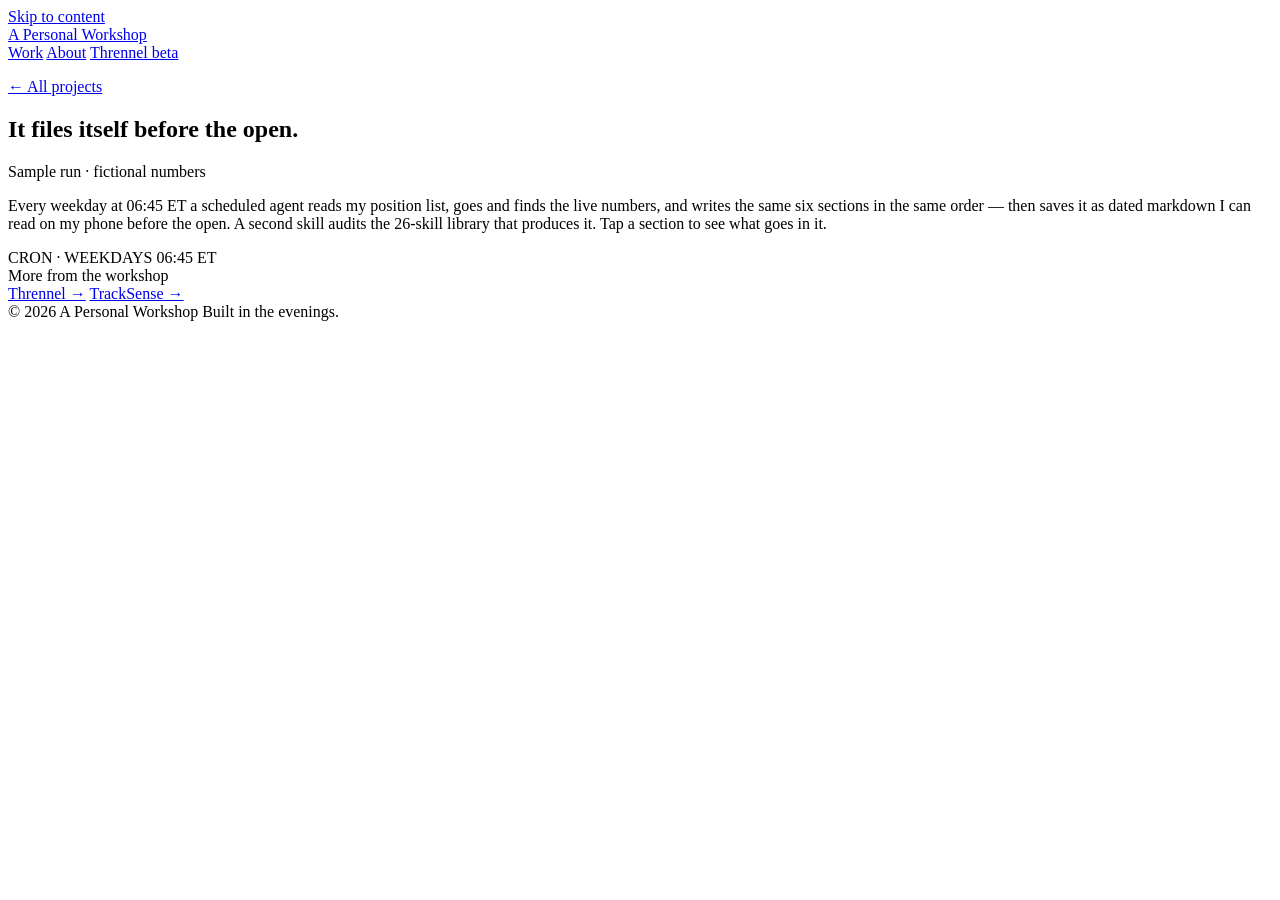
==== public/automation/index.html @ 995efd55 "Project pages, dark theme, uptime watch - Each project now has its own URL (/thrennel/, /tracksense/" ====
<!DOCTYPE html>
<html lang="en">
<head>
<meta charset="utf-8">
<meta name="viewport" content="width=device-width, initial-scale=1">
<title>Automation — a morning brief that files itself | A Personal Workshop</title>
<meta name="description" content="Every weekday before the open, a scheduled agent reads a position list, finds the live numbers, writes six fixed sections and files dated markdown. A second skill audits the library that produces it.">
<meta name="theme-color" content="#f7f5ef" media="(prefers-color-scheme: light)">
<meta name="theme-color" content="#16140f" media="(prefers-color-scheme: dark)">

<link rel="canonical" href="https://bugsmetwice.com/automation/">
<meta property="og:type" content="website">
<meta property="og:site_name" content="A Personal Workshop">
<meta property="og:title" content="Automation — a morning brief that files itself">
<meta property="og:description" content="Every weekday before the open, a scheduled agent reads a position list, finds the live numbers, writes six fixed sections and files dated markdown. A second skill audits the library that produces it.">
<meta property="og:url" content="https://bugsmetwice.com/automation/">
<meta property="og:image" content="https://bugsmetwice.com/og-automation.png">
<meta property="og:image:width" content="1200">
<meta property="og:image:height" content="630">
<meta property="og:image:alt" content="Automation — It files itself before the open.">
<meta name="twitter:card" content="summary_large_image">

<link rel="icon" href="/mark-folded.svg" type="image/svg+xml">
<link rel="apple-touch-icon" href="/icon-180.png">

<link rel="preload" href="/fonts/InstrumentSerif-normal.woff2" as="font" type="font/woff2" crossorigin>
<link rel="preload" href="/fonts/Karla-normal.woff2" as="font" type="font/woff2" crossorigin>
<link rel="stylesheet" href="/style.css">
</head>
<body>

<a class="skip" href="#main">Skip to content</a>

<header class="site-header" id="siteHeader">
  <a class="wordmark serif" href="/">A Personal Workshop</a>
  <nav class="site-nav" aria-label="Primary">
    <a href="/#work">Work</a>
    <a href="/#about">About</a>
    <a class="btn btn--sm" href="/thrennel/">Thrennel beta</a>
  </nav>
</header>

<main id="main">

  <section class="band" data-appwin-body>
    <p class="band__crumb page-only"><a href="/#work">← All projects</a></p>
    <div class="band__head">
      <h1 id="automationTitle">It files itself before the open.</h1>
      <span class="stamp">Sample run · fictional numbers</span>
    </div>
    <p class="band__note">Every weekday at 06:45 ET a scheduled agent reads my position list, goes and finds the live numbers, and writes the same six sections in the same order — then saves it as dated markdown I can read on my phone before the open. A second skill audits the 26-skill library that produces it. Tap a section to see what goes in it.</p>
    <div class="automation-wrap">
      <div class="frame frame--run" id="runStage">
        <span class="graph-hud graph-hud--top" aria-hidden="true"><i></i>CRON · WEEKDAYS 06:45 ET</span>
        <div class="rl__log"></div>
        <span class="rl__chip" hidden>● FILED · OneDrive\Daily Briefs\2026-09-18_brief.md</span>
      </div>
      <div class="rl__doc" id="runDoc" role="group" aria-label="Sections of the brief"></div>
    </div>
  </section>

  <nav class="more" aria-label="Other projects">
    <span class="kicker">More from the workshop</span>
    <div class="more__links">
      <a href="/thrennel/">Thrennel →</a>
      <a href="/tracksense/">TrackSense →</a>
    </div>
  </nav>

</main>

<footer class="site-footer">
  <span>© 2026 A Personal Workshop</span>
  <span class="serif site-footer__tag">Built in the evenings.</span>
</footer>

<script src="/app.js"></script>
</body>
</html>
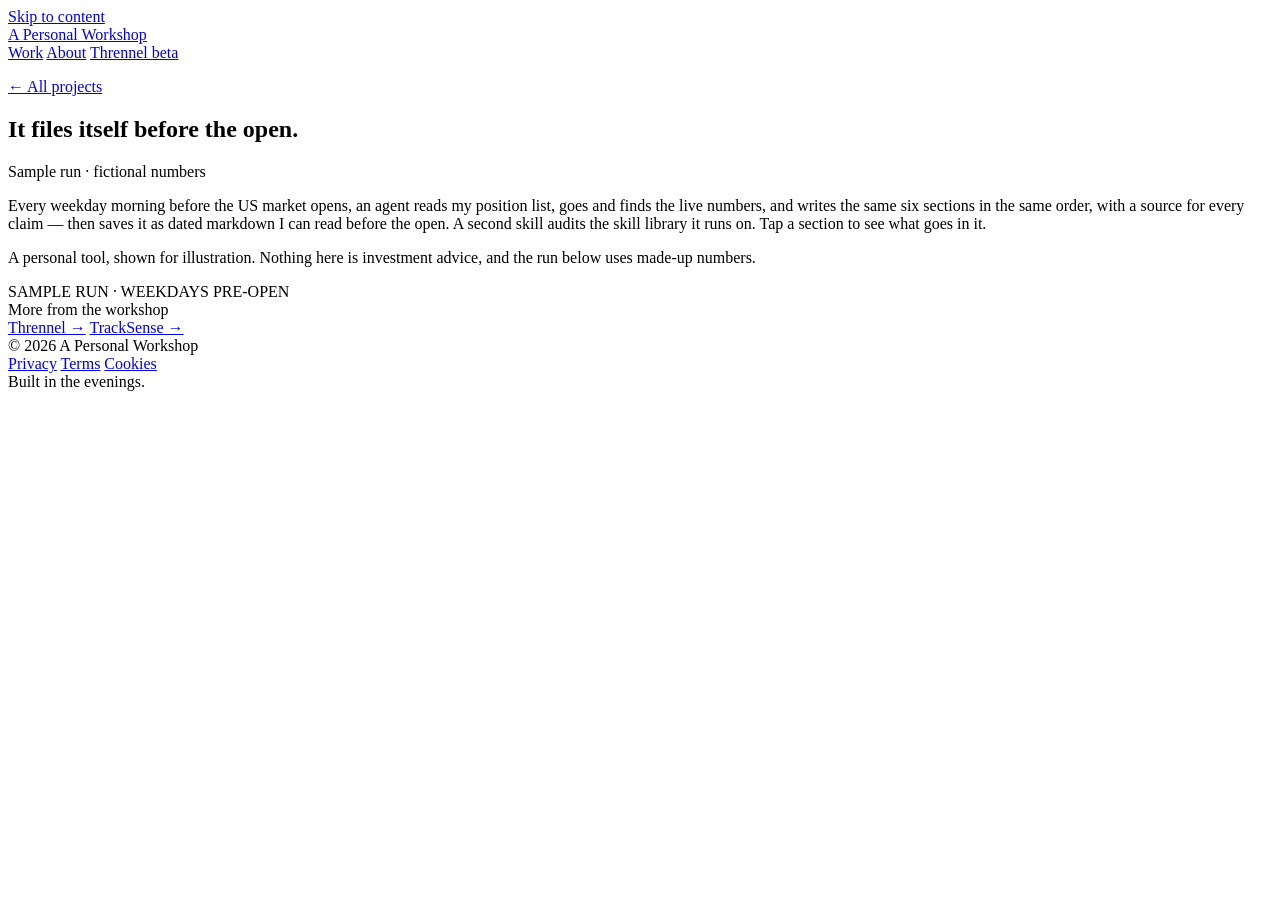
==== commit 140fbbd0: "Legal pages, waitlist consent, accurate claims, accessibility fixes - Privacy, terms and cookie page" ====
--- a/public/automation/index.html
+++ b/public/automation/index.html
@@ -3,7 +3,7 @@
 <head>
 <meta charset="utf-8">
 <meta name="viewport" content="width=device-width, initial-scale=1">
-<title>Automation — a morning brief that files itself | A Personal Workshop</title>
+<title>Pre-market portfolio brief — it files itself | A Personal Workshop</title>
 <meta name="description" content="Every weekday before the open, a scheduled agent reads a position list, finds the live numbers, writes six fixed sections and files dated markdown. A second skill audits the library that produces it.">
 <meta name="theme-color" content="#f7f5ef" media="(prefers-color-scheme: light)">
 <meta name="theme-color" content="#16140f" media="(prefers-color-scheme: dark)">
@@ -11,13 +11,13 @@
 <link rel="canonical" href="https://bugsmetwice.com/automation/">
 <meta property="og:type" content="website">
 <meta property="og:site_name" content="A Personal Workshop">
-<meta property="og:title" content="Automation — a morning brief that files itself">
+<meta property="og:title" content="Pre-market portfolio brief — it files itself before the open">
 <meta property="og:description" content="Every weekday before the open, a scheduled agent reads a position list, finds the live numbers, writes six fixed sections and files dated markdown. A second skill audits the library that produces it.">
 <meta property="og:url" content="https://bugsmetwice.com/automation/">
 <meta property="og:image" content="https://bugsmetwice.com/og-automation.png">
 <meta property="og:image:width" content="1200">
 <meta property="og:image:height" content="630">
-<meta property="og:image:alt" content="Automation — It files itself before the open.">
+<meta property="og:image:alt" content="Pre-market portfolio brief — It files itself before the open.">
 <meta name="twitter:card" content="summary_large_image">
 
 <link rel="icon" href="/mark-folded.svg" type="image/svg+xml">
@@ -26,6 +26,19 @@
 <link rel="preload" href="/fonts/InstrumentSerif-normal.woff2" as="font" type="font/woff2" crossorigin>
 <link rel="preload" href="/fonts/Karla-normal.woff2" as="font" type="font/woff2" crossorigin>
 <link rel="stylesheet" href="/style.css">
+<script type="application/ld+json">
+{
+  "@context": "https://schema.org",
+  "@type": "WebPage",
+  "name": "Pre-market portfolio brief",
+  "url": "https://bugsmetwice.com/automation/",
+  "description": "Every weekday before the open, a scheduled agent reads a position list, finds the live numbers, writes six fixed sections and files dated markdown. A second skill audits the library that produces it.",
+  "inLanguage": "en",
+  "isPartOf": {
+    "@id": "https://bugsmetwice.com/#website"
+  }
+}
+</script>
 </head>
 <body>
 
@@ -48,10 +61,11 @@
       <h1 id="automationTitle">It files itself before the open.</h1>
       <span class="stamp">Sample run · fictional numbers</span>
     </div>
-    <p class="band__note">Every weekday at 06:45 ET a scheduled agent reads my position list, goes and finds the live numbers, and writes the same six sections in the same order — then saves it as dated markdown I can read on my phone before the open. A second skill audits the 26-skill library that produces it. Tap a section to see what goes in it.</p>
+    <p class="band__note">Every weekday morning before the US market opens, an agent reads my position list, goes and finds the live numbers, and writes the same six sections in the same order, with a source for every claim — then saves it as dated markdown I can read before the open. A second skill audits the skill library it runs on. Tap a section to see what goes in it.</p>
+    <p class="band__fine">A personal tool, shown for illustration. Nothing here is investment advice, and the run below uses made-up numbers.</p>
     <div class="automation-wrap">
       <div class="frame frame--run" id="runStage">
-        <span class="graph-hud graph-hud--top" aria-hidden="true"><i></i>CRON · WEEKDAYS 06:45 ET</span>
+        <span class="graph-hud graph-hud--top" aria-hidden="true"><i></i>SAMPLE RUN · WEEKDAYS PRE-OPEN</span>
         <div class="rl__log"></div>
         <span class="rl__chip" hidden>● FILED · OneDrive\Daily Briefs\2026-09-18_brief.md</span>
       </div>
@@ -71,6 +85,11 @@
 
 <footer class="site-footer">
   <span>© 2026 A Personal Workshop</span>
+  <nav class="site-footer__legal" aria-label="Legal">
+    <a href="/privacy/">Privacy</a>
+    <a href="/terms/">Terms</a>
+    <a href="/cookies/">Cookies</a>
+  </nav>
   <span class="serif site-footer__tag">Built in the evenings.</span>
 </footer>
 
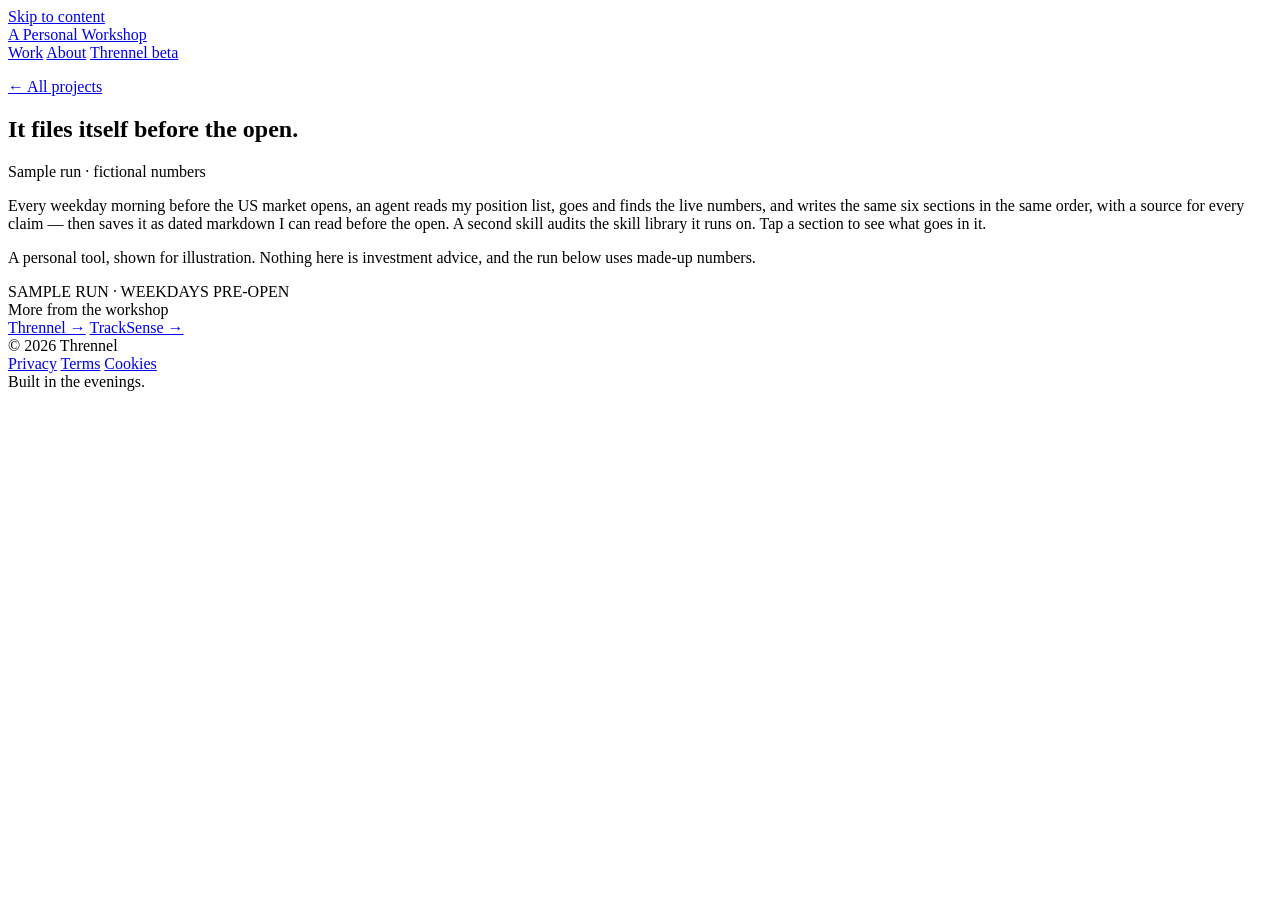
==== commit 52802c5a: "Legal: Thrennel as operator, Maryland governing law Privacy and terms name Thrennel (based in Maryla" ====
--- a/public/automation/index.html
+++ b/public/automation/index.html
@@ -84,7 +84,7 @@
 </main>
 
 <footer class="site-footer">
-  <span>© 2026 A Personal Workshop</span>
+  <span>© 2026 Thrennel</span>
   <nav class="site-footer__legal" aria-label="Legal">
     <a href="/privacy/">Privacy</a>
     <a href="/terms/">Terms</a>
